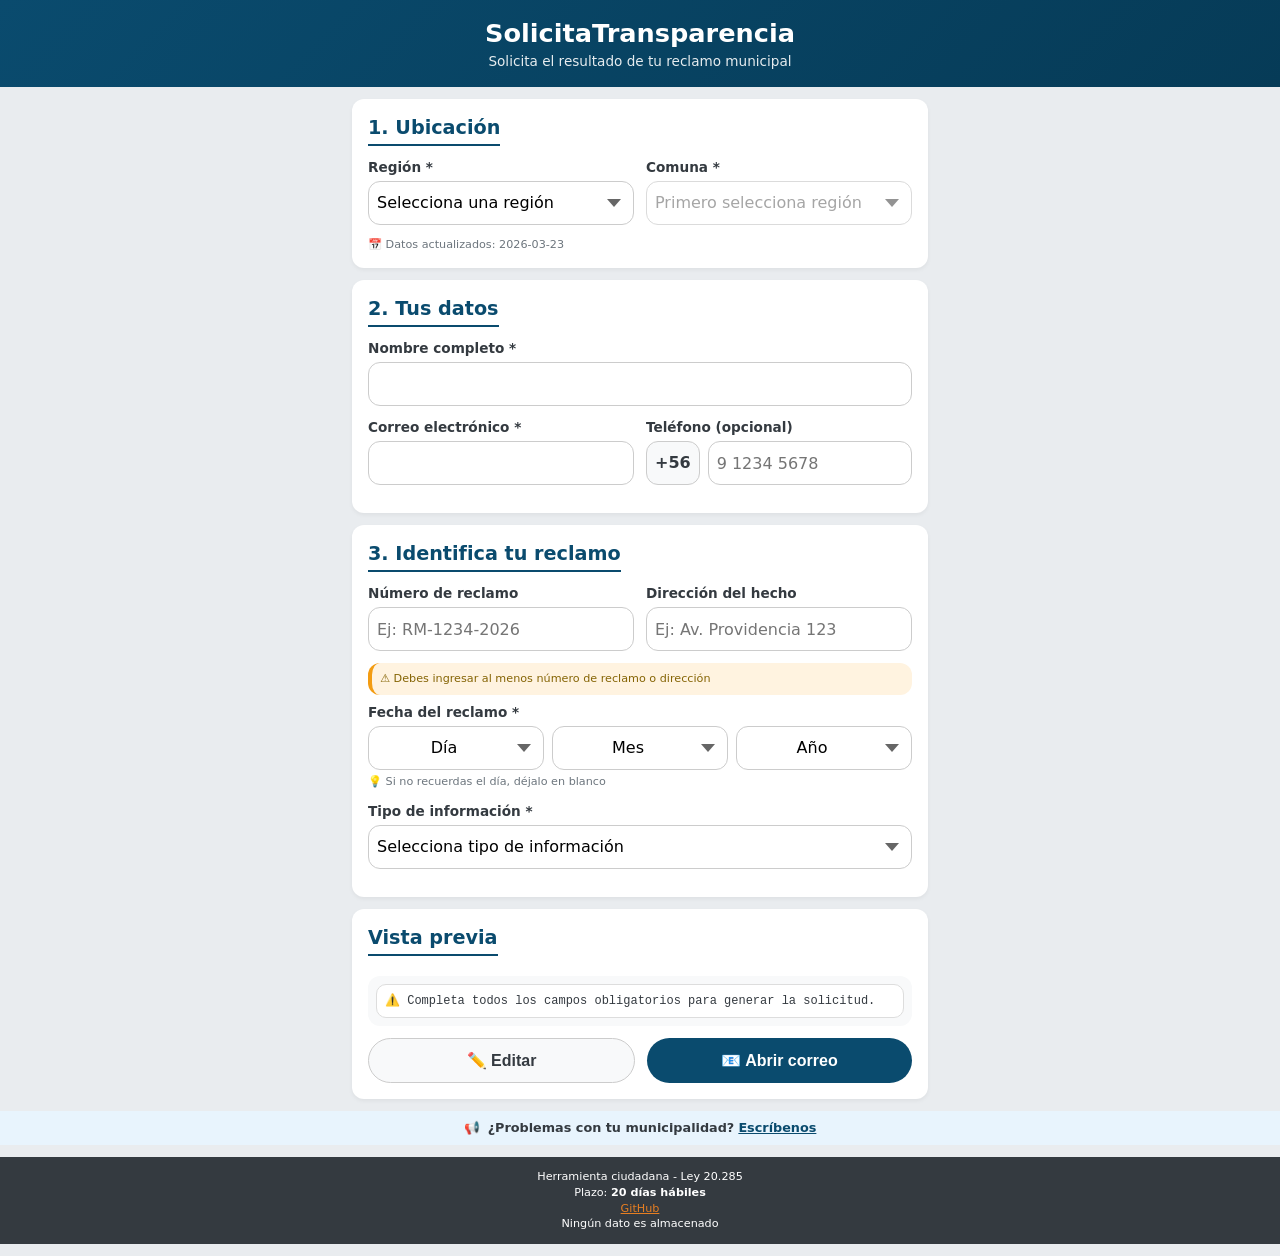
==== index.html @ af17c926 "Update manifest link in index.html" ====
<!DOCTYPE html>
<html lang="es">

<head>
    <meta charset="UTF-8">
    <meta name="viewport" content="width=device-width, initial-scale=1.0, user-scalable=yes, viewport-fit=cover">
    <meta name="description" content="Solicita el resultado de tus reclamos municipales de forma simple y rápida">
    <title>SolicitaTransparencia</title>

    <!-- CSS con versión -->
    <link rel="stylesheet" href="css/styles.css?v=10">

    <!-- PWA Manifest -->
    <link rel="manifest" href="/manifest.json">
    <meta name="theme-color" content="#0a4b6e">
    <meta name="apple-mobile-web-app-capable" content="yes">
    <meta name="apple-mobile-web-app-status-bar-style" content="black-translucent">
    <meta name="apple-mobile-web-app-title" content="SoliTrans">

    <!-- Favicon -->
    <link rel="icon" type="image/x-icon" href="assets/images/favicon.ico">
    <link rel="apple-touch-icon" href="assets/icons/icon-192.png">
</head>

<body>
    <header>
        <div class="container">
            <h1>SolicitaTransparencia</h1>
            <p class="tagline">Solicita el resultado de tu reclamo municipal</p>
        </div>
    </header>

    <main class="container">
        <!-- PASO 1: Ubicación -->
        <section class="paso">
            <h2>1. Ubicación</h2>
            <div class="form-row">
                <div class="form-group">
                    <label>Región *</label>
                    <select id="region" required>
                        <option value="">Cargando...</option>
                    </select>
                </div>
                <div class="form-group">
                    <label>Comuna *</label>
                    <select id="comuna" required disabled>
                        <option value="">Primero selecciona región</option>
                    </select>
                </div>
            </div>
            <div id="emailSelectorGroup" style="display: none;">
                <label>📧 Correo de envío</label>
                <div id="emailOptions" class="radio-group"></div>
            </div>
            <small id="fecha-actualizacion" class="info-text"></small>
        </section>

        <!-- PASO 2: Datos personales -->
        <section class="paso">
            <h2>2. Tus datos</h2>
            <div class="form-group">
                <label>Nombre completo *</label>
                <input type="text" id="nombre" required>
            </div>
            <div class="form-row">
                <div class="form-group">
                    <label>Correo electrónico *</label>
                    <input type="email" id="correo" required>
                </div>
                <div class="form-group">
                    <label>Teléfono (opcional)</label>
                    <div class="telefono-wrapper">
                        <span class="codigo-pais">+56</span>
                        <input type="tel" id="telefono" placeholder="9 1234 5678">
                    </div>
                </div>
            </div>
        </section>

        <!-- PASO 3: Identificación del reclamo -->
        <section class="paso">
            <h2>3. Identifica tu reclamo</h2>
            <div class="form-row">
                <div class="form-group">
                    <label>Número de reclamo</label>
                    <input type="text" id="numeroReclamo" placeholder="Ej: RM-1234-2026">
                </div>
                <div class="form-group">
                    <label>Dirección del hecho</label>
                    <input type="text" id="direccion" placeholder="Ej: Av. Providencia 123">
                </div>
            </div>
            <div class="aviso-validacion">
                <small>⚠️ Debes ingresar al menos número de reclamo o dirección</small>
            </div>

            <div class="form-group">
                <label>Fecha del reclamo *</label>
                <div class="fecha-wrapper">
                    <select id="dia">
                        <option value="">Día</option>
                    </select>
                    <select id="mes" required>
                        <option value="">Mes</option>
                    </select>
                    <select id="anio" required>
                        <option value="">Año</option>
                    </select>
                </div>
                <small>💡 Si no recuerdas el día, déjalo en blanco</small>
            </div>

            <div class="form-group">
                <label>Tipo de información *</label>
                <select id="tipoInfo" required>
                    <option value="">Cargando...</option>
                </select>
            </div>
            <div id="campoOtro" class="hidden">
                <textarea id="otroTexto" rows="2" placeholder="Describe tu solicitud..."></textarea>
            </div>
        </section>

        <!-- Vista previa -->
        <section class="paso">
            <h2>Vista previa</h2>
            <div class="preview-box">
                <div id="vistaPrevia" class="vista-previa">Completa los campos obligatorios</div>
            </div>
            <div class="acciones">
                <button id="btnEditar" class="btn-secundario">✏️ Editar</button>
                <button id="btnEnviar" class="btn-principal">📧 Abrir correo</button>
            </div>
        </section>
    </main>

    <!-- Banner reporte -->
    <div class="report-banner">
        <div class="container">
            <div class="report-content">
                <span class="report-icon">📢</span>
                <div class="report-text">
                    <strong>¿Problemas con tu municipalidad?</strong>
                    <a
                        href="mailto:adriangoodrich2000@gmail.com?subject=Correo/Municipalidad%20no%20encontrado">Escríbenos</a>
                </div>
            </div>
        </div>
    </div>

    <footer>
        <div class="container">
            <p>Herramienta ciudadana - Ley 20.285</p>
            <p>Plazo: <strong>20 días hábiles</strong></p>
            <p><a href="https://github.com/adriangoodrich/solicitatransparencia">GitHub</a></p>
            <p>Ningún dato es almacenado</p>
        </div>
    </footer>

    <!-- JavaScripts -->
    <script src="js/uiHelpers.js"></script>
    <script src="js/validaciones.js"></script>
    <script src="js/mailGenerator.js"></script>
    <script src="js/app.js"></script>

    <!-- Detector de vista de escritorio en móvil -->
    <script>
        (function () {
            // Función para detectar si está activada la vista de escritorio en móvil
            function detectarVistaEscritorio() {
                // Si el ancho del viewport es > 768px pero el dispositivo es móvil
                const esMovil = window.matchMedia("(max-width: 768px)").matches;
                const anchoViewport = window.innerWidth;

                // Si es móvil pero el viewport es más ancho de lo normal (signo de vista escritorio)
                if (esMovil && anchoViewport > 768) {
                    return true;
                }
                return false;
            }

            function mostrarAviso() {
                if (document.getElementById('desktop-view-warning')) return;

                const aviso = document.createElement('div');
                aviso.id = 'desktop-view-warning';
                aviso.style.cssText = `
                    background: #ff9800;
                    color: #000;
                    text-align: center;
                    padding: 12px 16px;
                    font-size: 14px;
                    font-weight: 500;
                    position: sticky;
                    top: 0;
                    z-index: 10000;
                    box-shadow: 0 2px 4px rgba(0,0,0,0.1);
                    cursor: pointer;
                `;
                aviso.innerHTML = `
                    📱 <strong>Vista de escritorio activada</strong> — La página se ve mejor en modo móvil.
                    <span style="text-decoration:underline; margin-left:8px;">Desactivar</span>
                `;

                // Insertar al inicio del body
                document.body.insertBefore(aviso, document.body.firstChild);

                // Al hacer clic, abrir el menú de Chrome con instrucciones
                aviso.addEventListener('click', () => {
                    alert('Para desactivar la vista de escritorio:\n\n1. Toca los tres puntos ⋮\n2. Desmarca "Vista de escritorio"\n3. La página se recargará automáticamente');
                });

                // También detectar cambios de orientación o redimension
                window.addEventListener('resize', () => {
                    if (!detectarVistaEscritorio()) {
                        aviso.remove();
                    }
                });
            }

            // Detectar al cargar
            if (detectarVistaEscritorio()) {
                mostrarAviso();
            }

            // Detectar cambios (por si el usuario cambia la orientación)
            window.addEventListener('resize', () => {
                if (detectarVistaEscritorio()) {
                    if (!document.getElementById('desktop-view-warning')) {
                        mostrarAviso();
                    }
                } else {
                    const aviso = document.getElementById('desktop-view-warning');
                    if (aviso) aviso.remove();
                }
            });
        })();
    </script>

    <!-- Service Worker con actualización automática -->
    <script>
        let refreshing = false;

        navigator.serviceWorker.addEventListener('controllerchange', () => {
            if (refreshing) return;
            refreshing = true;
            window.location.reload();
        });

        if ('serviceWorker' in navigator) {
            navigator.serviceWorker.register('/solicitatransparencia/sw.js')
                .then(registration => {
                    console.log('Service Worker registrado');
                    registration.addEventListener('updatefound', () => {
                        const newWorker = registration.installing;
                        newWorker.addEventListener('statechange', () => {
                            if (newWorker.state === 'installed' && navigator.serviceWorker.controller) {
                                setTimeout(() => window.location.reload(), 1500);
                            }
                        });
                    });
                })
                .catch(error => console.error('Error SW:', error));
        }
    </script>
</body>

</html>
---- css/styles.css ----
/* ============================================
   SolicitaTransparencia - v9
   Layout responsive para móvil con fixes de desbordamiento
   ============================================ */

:root {
    --color-primary: #0a4b6e;
    --color-primary-dark: #063b57;
    --color-secondary: #e67e22;
    --color-gray-light: #f8f9fa;
    --color-gray: #6c757d;
    --color-gray-dark: #343a40;
    --color-white: #ffffff;
    --color-error: #e74c3c;
    --color-warning: #f39c12;

    --spacing-xs: 4px;
    --spacing-sm: 8px;
    --spacing-md: 12px;
    --spacing-lg: 16px;
    --spacing-xl: 20px;

    --border-radius: 12px;
    --font-family: system-ui, -apple-system, 'Roboto', 'Segoe UI', sans-serif;
    --input-height: 44px;
}

html,
body {
    overflow-x: hidden;
    width: 100%;
    max-width: 100%;
    position: relative;
}

* {
    margin: 0;
    padding: 0;
    box-sizing: border-box;
    -webkit-tap-highlight-color: transparent;
}

html {
    -webkit-text-size-adjust: 100%;
    text-size-adjust: 100%;
}

body {
    font-family: var(--font-family);
    font-size: 16px;
    background: #e9ecef;
    color: var(--color-gray-dark);
    line-height: 1.4;
    padding: 0 0 var(--spacing-md) 0;
    overflow-x: hidden;
}

.container {
    max-width: 600px;
    margin: 0 auto;
    padding: 0 var(--spacing-md);
    width: 100%;
}

header {
    background: linear-gradient(135deg, var(--color-primary), var(--color-primary-dark));
    color: white;
    padding: var(--spacing-lg) 0;
    text-align: center;
    margin-bottom: var(--spacing-md);
}

header h1 {
    font-size: 1.6rem;
    font-weight: 700;
}

.tagline {
    font-size: 0.85rem;
    opacity: 0.9;
}

.paso {
    background: white;
    border-radius: var(--border-radius);
    padding: var(--spacing-lg);
    margin-bottom: var(--spacing-md);
    box-shadow: 0 2px 4px rgba(0, 0, 0, 0.05);
}

.paso h2 {
    font-size: 1.2rem;
    color: var(--color-primary);
    margin-bottom: var(--spacing-md);
    border-bottom: 2px solid var(--color-primary);
    display: inline-block;
    padding-bottom: 2px;
}

.form-group {
    margin-bottom: var(--spacing-md);
}

.form-row {
    display: flex;
    gap: var(--spacing-md);
    margin-bottom: var(--spacing-md);
    flex-wrap: wrap;
}

.form-row .form-group {
    flex: 1;
    margin-bottom: 0;
}

label {
    display: block;
    font-weight: 600;
    font-size: 0.85rem;
    margin-bottom: 4px;
    color: var(--color-gray-dark);
}

input,
select,
textarea {
    width: 100%;
    min-height: var(--input-height);
    padding: 0 var(--spacing-sm);
    border: 1px solid #ccc;
    border-radius: 12px;
    font-size: 16px;
    font-family: var(--font-family);
    background: white;
    -webkit-appearance: none;
    appearance: none;
}

select {
    background-image: url("data:image/svg+xml,%3Csvg xmlns='http://www.w3.org/2000/svg' width='14' height='8' viewBox='0 0 14 8'%3E%3Cpath fill='%23666' d='M7 8L0 0h14z'/%3E%3C/svg%3E");
    background-repeat: no-repeat;
    background-position: right 12px center;
    padding-right: 32px;
}

textarea {
    min-height: 80px;
    padding: var(--spacing-sm);
    resize: vertical;
}

input:focus,
select:focus,
textarea:focus {
    outline: none;
    border-color: var(--color-primary);
    box-shadow: 0 0 0 2px rgba(10, 75, 110, 0.2);
}

small,
.info-text {
    font-size: 0.7rem;
    color: var(--color-gray);
    margin-top: 4px;
    display: block;
}

.telefono-wrapper {
    display: flex;
    gap: var(--spacing-sm);
    align-items: stretch;
}

.codigo-pais {
    background: var(--color-gray-light);
    border: 1px solid #ccc;
    border-radius: 12px;
    padding: 0 var(--spacing-sm);
    display: flex;
    align-items: center;
    font-weight: 600;
    font-size: 16px;
    min-height: var(--input-height);
    white-space: nowrap;
}

.telefono-wrapper input {
    flex: 1;
}

.fecha-wrapper {
    display: flex;
    gap: var(--spacing-sm);
}

.fecha-wrapper select {
    flex: 1;
    text-align: center;
}

.aviso-validacion {
    background: #fff3e0;
    padding: var(--spacing-sm);
    border-radius: 12px;
    border-left: 4px solid var(--color-warning);
    margin: var(--spacing-sm) 0;
}

.aviso-validacion small {
    color: #856404;
    margin: 0;
}

.preview-box {
    background: var(--color-gray-light);
    border-radius: 12px;
    padding: var(--spacing-sm);
    margin: var(--spacing-sm) 0;
}

.vista-previa {
    background: white;
    padding: var(--spacing-sm);
    border-radius: 10px;
    font-family: monospace;
    font-size: 0.75rem;
    white-space: pre-wrap;
    word-break: break-word;
    overflow-wrap: break-word;
    overflow-x: hidden;
    max-height: 150px;
    overflow-y: auto;
    border: 1px solid #ddd;
}

.acciones {
    display: flex;
    gap: var(--spacing-md);
    margin-top: var(--spacing-md);
}

.btn-principal,
.btn-secundario {
    flex: 1;
    padding: 12px;
    font-size: 1rem;
    font-weight: 600;
    border: none;
    border-radius: 40px;
    cursor: pointer;
    text-align: center;
    transition: 0.2s;
    touch-action: manipulation;
}

.btn-principal {
    background: var(--color-primary);
    color: white;
}

.btn-secundario {
    background: var(--color-gray-light);
    color: var(--color-gray-dark);
    border: 1px solid #ccc;
}

.radio-group {
    display: flex;
    flex-direction: column;
    gap: 8px;
    margin-top: 4px;
}

.radio-label {
    display: flex;
    align-items: flex-start;
    gap: 12px;
    padding: 12px;
    border: 1px solid #e0e0e0;
    border-radius: 12px;
    background: white;
    cursor: pointer;
}

.radio-label:hover {
    background: #f8f9fa;
}

.radio-label input[type="radio"] {
    width: 20px;
    height: 20px;
    min-width: 20px;
    margin: 2px 0 0 0;
    accent-color: var(--color-primary);
    -webkit-appearance: auto;
    appearance: auto;
}

.radio-content {
    flex: 1;
    font-size: 0.85rem;
    line-height: 1.4;
    overflow-wrap: break-word;
    word-break: break-word;
}

.radio-content strong {
    display: block;
    margin-bottom: 4px;
}

.radio-content code {
    font-size: 0.75rem;
    background: #f0f0f0;
    padding: 2px 6px;
    border-radius: 6px;
    word-break: break-all;
    display: inline-block;
    max-width: 100%;
}

.badge {
    font-size: 0.65rem;
    padding: 2px 6px;
    border-radius: 20px;
    margin-left: 6px;
    white-space: nowrap;
}

.badge.verified {
    background: #d4edda;
    color: #155724;
}

.badge.alternative {
    background: #fff3cd;
    color: #856404;
}

.report-banner {
    background: #e8f4fd;
    padding: var(--spacing-sm) 0;
    margin: var(--spacing-md) 0;
}

.report-content {
    display: flex;
    align-items: center;
    justify-content: center;
    gap: 8px;
    font-size: 0.8rem;
    flex-wrap: wrap;
}

.report-text a {
    color: var(--color-primary);
    font-weight: 600;
    text-decoration: underline;
}

footer {
    background: var(--color-gray-dark);
    color: white;
    text-align: center;
    padding: var(--spacing-md) 0;
    font-size: 0.7rem;
}

footer a {
    color: var(--color-secondary);
}

.hidden {
    display: none;
}

.firefox-warning {
    background: #fff3cd;
    padding: 8px 12px;
    margin-bottom: var(--spacing-md);
    border-radius: 12px;
    display: flex;
    gap: 10px;
    font-size: 0.75rem;
}

#update-notification {
    position: fixed;
    bottom: 10px;
    left: 10px;
    right: 10px;
    z-index: 1000;
}

.update-banner {
    background: var(--color-primary);
    color: white;
    padding: 10px;
    border-radius: 40px;
    display: flex;
    align-items: center;
    justify-content: center;
    gap: 10px;
    font-size: 0.8rem;
    text-align: center;
}

@media (max-width: 600px) {
    .form-row {
        flex-direction: column;
        gap: var(--spacing-sm);
    }

    .fecha-wrapper {
        flex-direction: column;
        gap: var(--spacing-sm);
    }

    .fecha-wrapper select {
        width: 100%;
    }

    .acciones {
        flex-direction: column;
    }

    .btn-principal,
    .btn-secundario {
        width: 100%;
    }

    .radio-label {
        padding: 10px;
        gap: 10px;
    }

    .radio-content code {
        font-size: 0.7rem;
        word-break: break-all;
    }
}
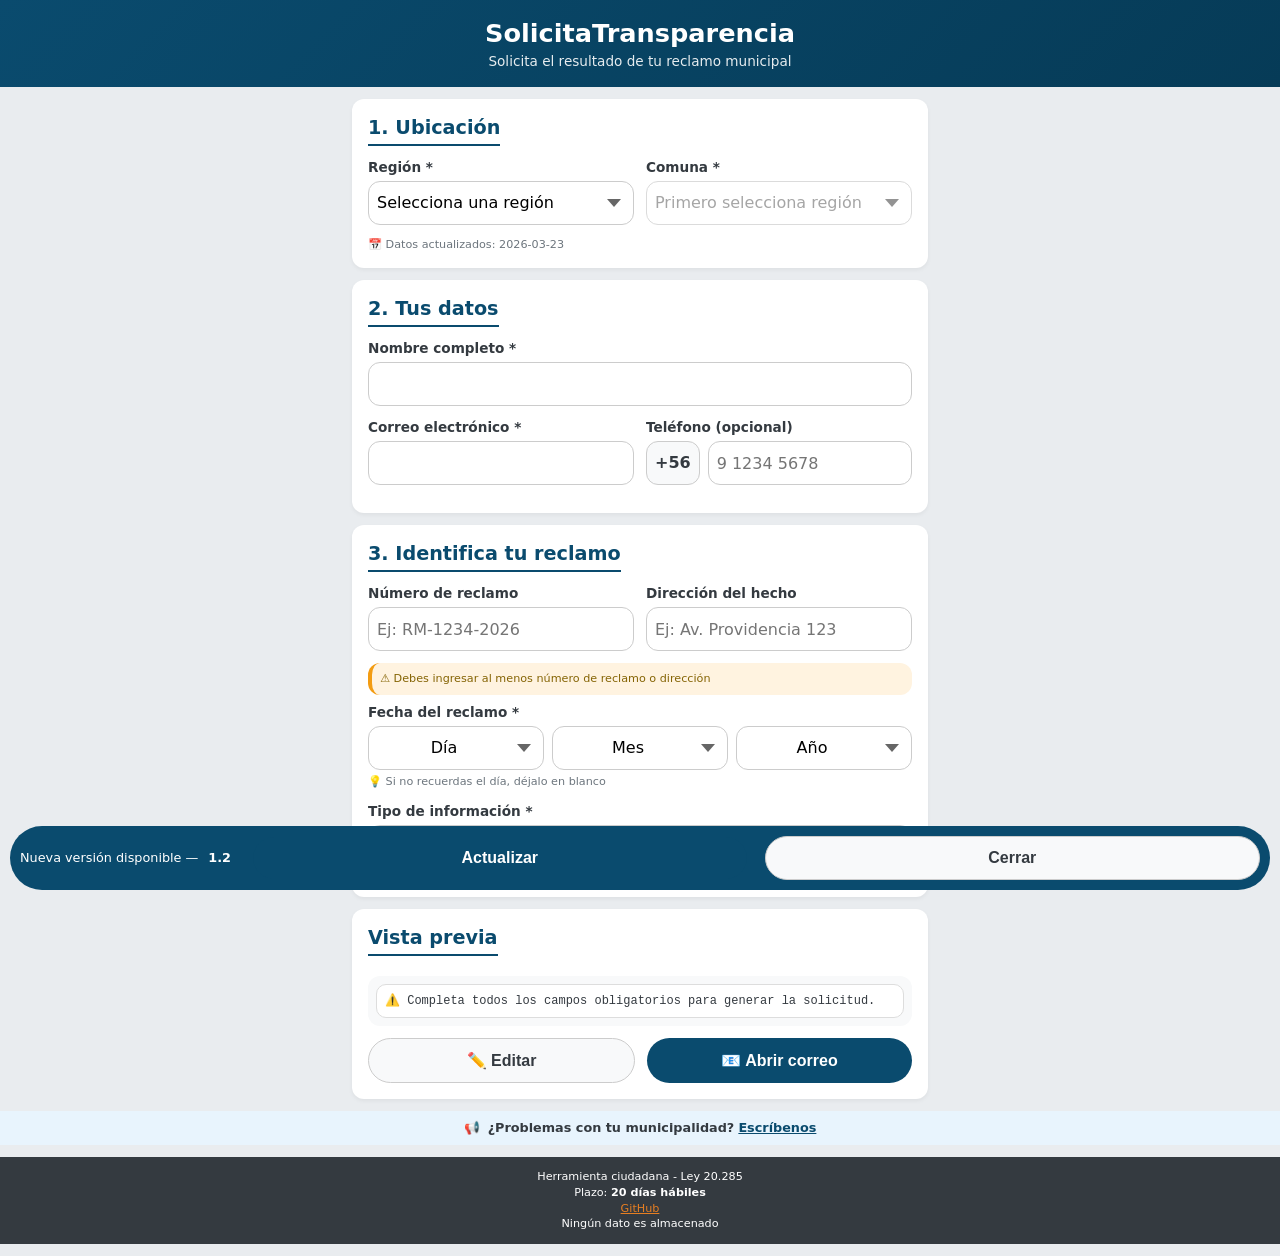
==== commit c1697a35: "Update service worker registration path" ====
--- a/index.html
+++ b/index.html
@@ -248,7 +248,7 @@
         });
 
         if ('serviceWorker' in navigator) {
-            navigator.serviceWorker.register('/solicitatransparencia/sw.js')
+            navigator.serviceWorker.register('/sw.js')
                 .then(registration => {
                     console.log('Service Worker registrado');
                     registration.addEventListener('updatefound', () => {
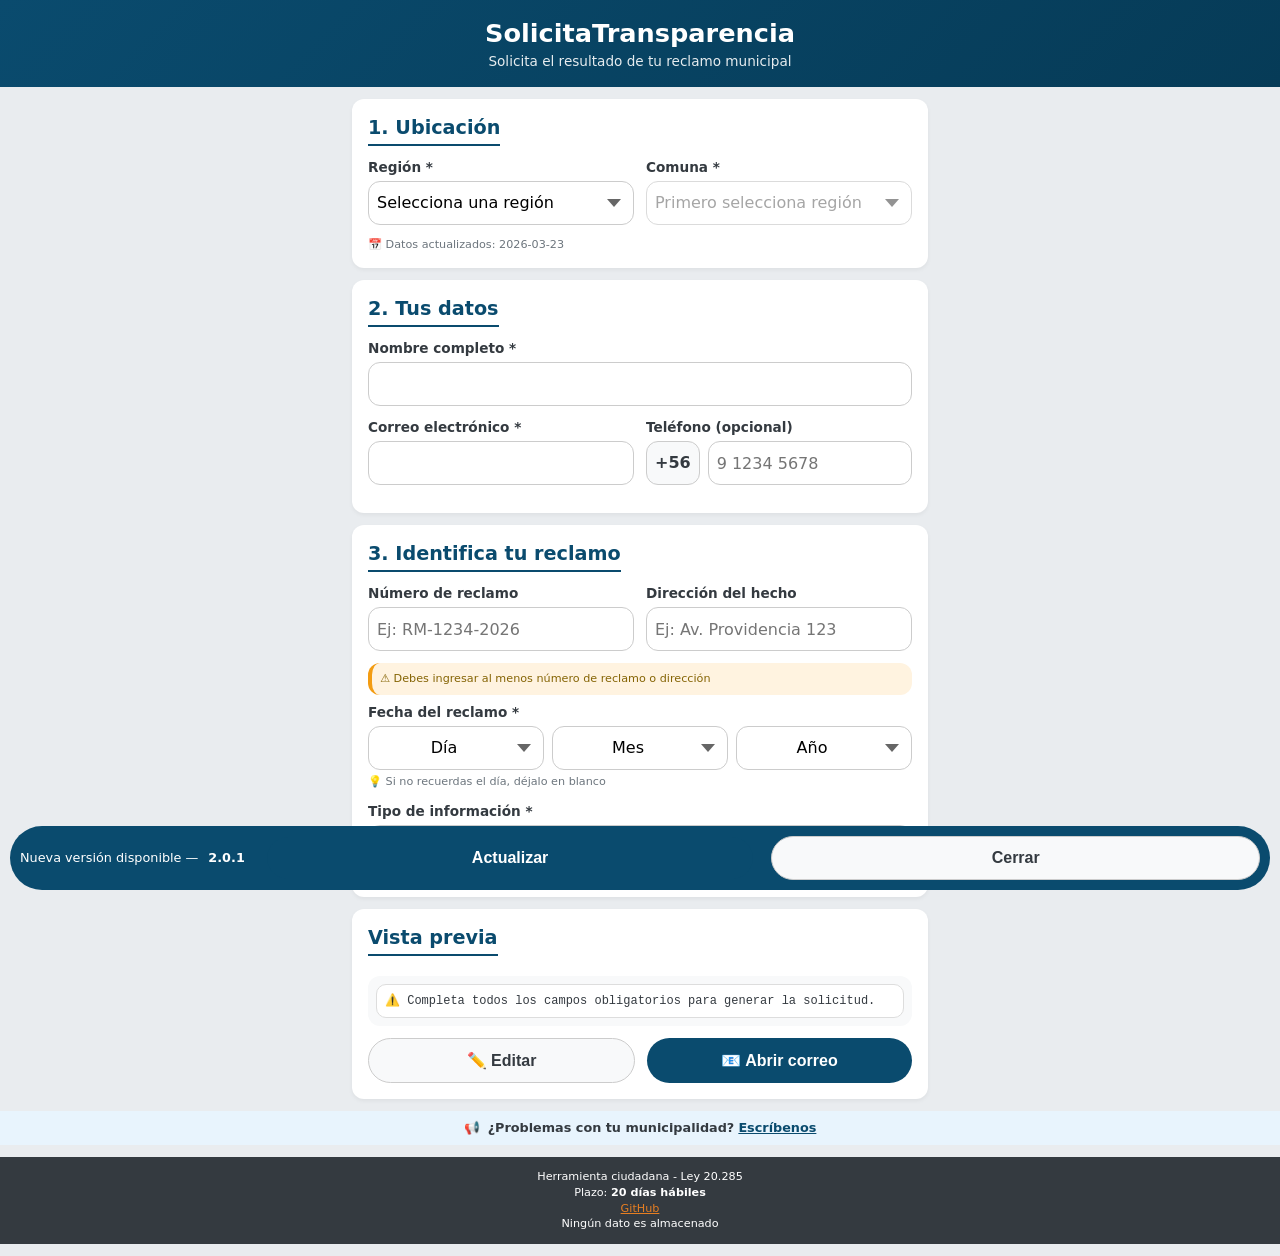
==== commit 6f56acb2: "Refactor PWA update notification and service worker logic" ====
--- a/index.html
+++ b/index.html
@@ -8,7 +8,7 @@
     <title>SolicitaTransparencia</title>
 
     <!-- CSS con versión -->
-    <link rel="stylesheet" href="css/styles.css?v=10">
+    <link rel="stylesheet" href="/css/styles.css?v=10">
 
     <!-- PWA Manifest -->
     <link rel="manifest" href="/manifest.json">
@@ -18,8 +18,8 @@
     <meta name="apple-mobile-web-app-title" content="SoliTrans">
 
     <!-- Favicon -->
-    <link rel="icon" type="image/x-icon" href="assets/images/favicon.ico">
-    <link rel="apple-touch-icon" href="assets/icons/icon-192.png">
+    <link rel="icon" type="image/x-icon" href="/assets/images/favicon.ico">
+    <link rel="apple-touch-icon" href="/assets/icons/icon-192.png">
 </head>
 
 <body>
@@ -237,32 +237,63 @@
         })();
     </script>
 
-    <!-- Service Worker con actualización automática -->
-    <script>
-        let refreshing = false;
-
-        navigator.serviceWorker.addEventListener('controllerchange', () => {
-            if (refreshing) return;
-            refreshing = true;
-            window.location.reload();
+  <!-- NOTIFICACIÓN DE NUEVA VERSIÓN -->
+  <div id="pwa-update-notification" style="display: none; position: fixed; bottom: 20px; left: 20px; right: 20px; background: #2d3748; color: white; padding: 16px; border-radius: 12px; text-align: center; z-index: 9999; font-family: system-ui, sans-serif; box-shadow: 0 4px 12px rgba(0,0,0,0.15);">
+    <p style="margin: 0 0 12px 0;">🔄 Nueva versión disponible</p>
+    <button id="update-pwa-btn" style="background: #48bb78; color: white; border: none; padding: 10px 24px; border-radius: 8px; cursor: pointer; font-weight: 600;">Actualizar ahora</button>
+  </div>
+
+  <script>
+    (function() {
+      if (!('serviceWorker' in navigator)) return;
+      
+      let updateNeeded = false;
+      let newWorker = null;
+      
+      // Detectar bucle de recargas
+      let reloadCount = localStorage.getItem('sw-reload-count') || 0;
+      if (reloadCount > 3) {
+        // Bucle detectado - limpiar todo
+        localStorage.clear();
+        caches.keys().then(keys => keys.forEach(key => caches.delete(key)));
+        window.location.reload();
+      }
+      
+      navigator.serviceWorker.register('/sw.js').then(reg => {
+        console.log('SW registrado');
+        
+        // Verificar actualizaciones cada 30 minutos
+        setInterval(() => reg.update(), 30 * 60 * 1000);
+        
+        reg.addEventListener('updatefound', () => {
+          newWorker = reg.installing;
+          
+          newWorker.addEventListener('statechange', () => {
+            if (newWorker.state === 'installed' && navigator.serviceWorker.controller) {
+              // Hay nueva versión
+              document.getElementById('pwa-update-notification').style.display = 'block';
+            }
+          });
         });
-
-        if ('serviceWorker' in navigator) {
-            navigator.serviceWorker.register('/sw.js')
-                .then(registration => {
-                    console.log('Service Worker registrado');
-                    registration.addEventListener('updatefound', () => {
-                        const newWorker = registration.installing;
-                        newWorker.addEventListener('statechange', () => {
-                            if (newWorker.state === 'installed' && navigator.serviceWorker.controller) {
-                                setTimeout(() => window.location.reload(), 1500);
-                            }
-                        });
-                    });
-                })
-                .catch(error => console.error('Error SW:', error));
+      });
+      
+      // Botón de actualizar
+      document.getElementById('update-pwa-btn').addEventListener('click', () => {
+        if (newWorker) {
+          // Contar recarga para detectar bucles
+          let count = parseInt(localStorage.getItem('sw-reload-count') || '0');
+          localStorage.setItem('sw-reload-count', count + 1);
+          
+          newWorker.postMessage({ action: 'skipWaiting' });
+          setTimeout(() => window.location.reload(), 100);
         }
-    </script>
+        document.getElementById('pwa-update-notification').style.display = 'none';
+      });
+      
+      // Resetear contador cuando todo funciona
+      setTimeout(() => localStorage.removeItem('sw-reload-count'), 5000);
+    })();
+  </script>
 </body>
 
 </html>
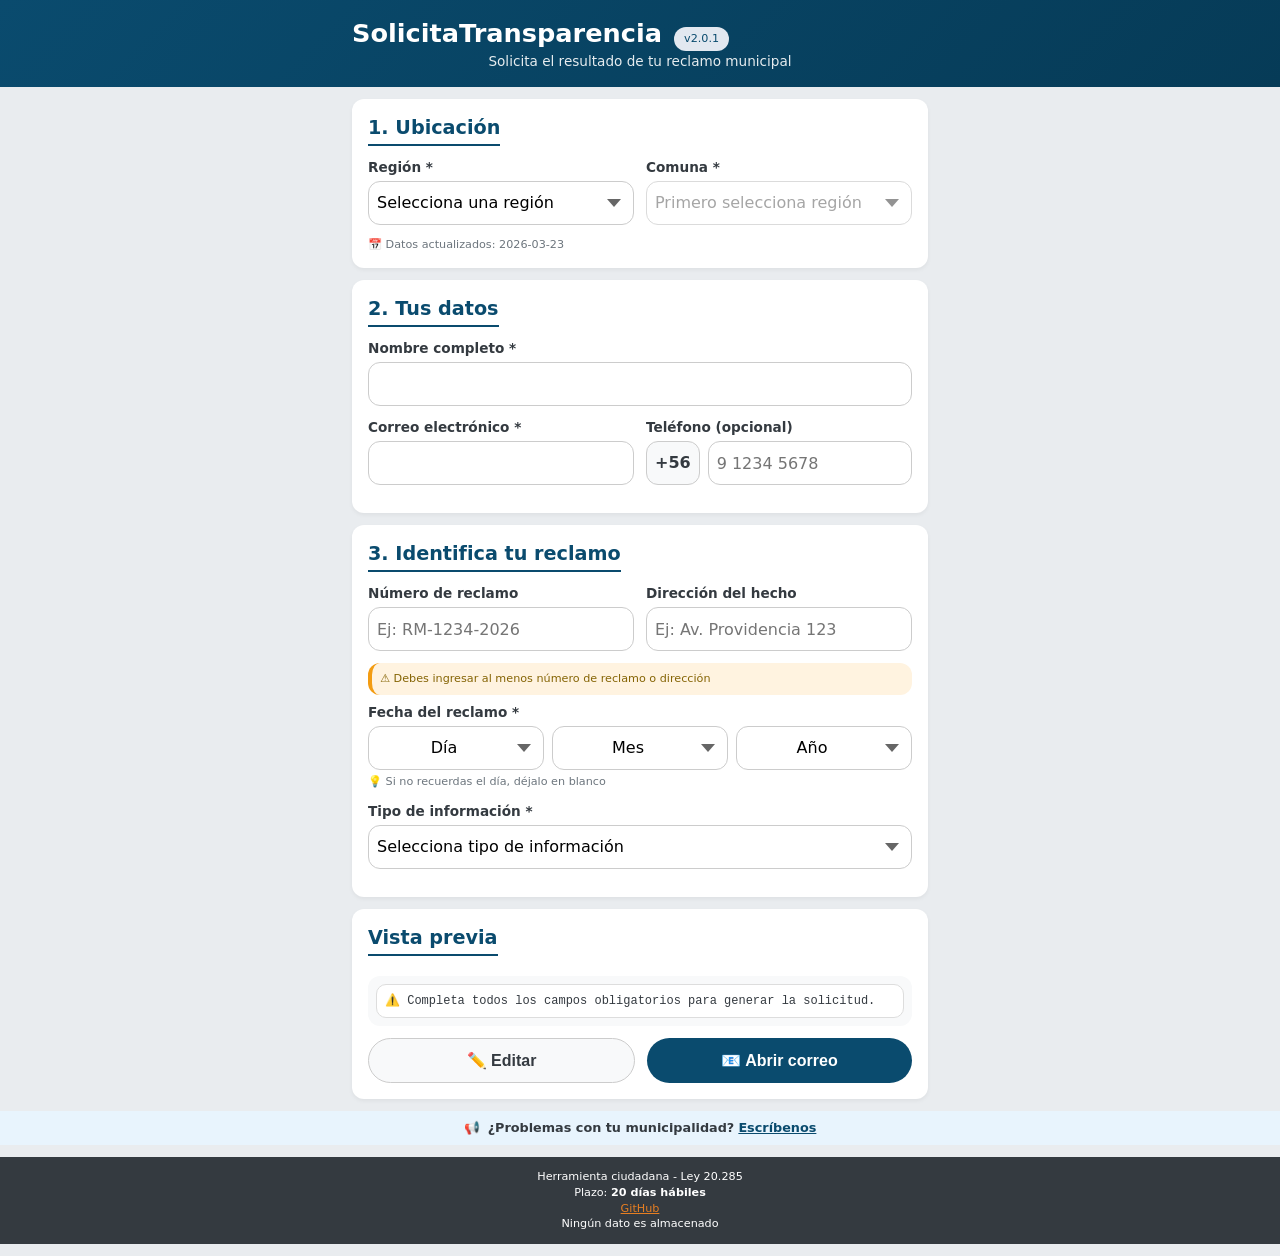
==== commit 69406783: "Enhance header and PWA update notification Updated the header to include app version and improved PW" ====
--- a/index.html
+++ b/index.html
@@ -25,7 +25,12 @@
 <body>
     <header>
         <div class="container">
-            <h1>SolicitaTransparencia</h1>
+            <div style="display: flex; align-items: baseline; justify-content: space-between; flex-wrap: wrap;">
+                <div style="display: flex; align-items: baseline; gap: 12px; flex-wrap: wrap;">
+                    <h1 style="margin: 0;">SolicitaTransparencia</h1>
+                    <span id="app-version" style="font-size: 0.7em; color: #0a4b6e; background: #e2e8f0; padding: 4px 10px; border-radius: 20px; font-weight: normal;">v1.0.0</span>
+                </div>
+            </div>
             <p class="tagline">Solicita el resultado de tu reclamo municipal</p>
         </div>
     </header>
@@ -158,10 +163,10 @@
     </footer>
 
     <!-- JavaScripts -->
-    <script src="js/uiHelpers.js"></script>
-    <script src="js/validaciones.js"></script>
-    <script src="js/mailGenerator.js"></script>
-    <script src="js/app.js"></script>
+    <script src="/js/uiHelpers.js"></script>
+    <script src="/js/validaciones.js"></script>
+    <script src="/js/mailGenerator.js"></script>
+    <script src="/js/app.js"></script>
 
     <!-- Detector de vista de escritorio en móvil -->
     <script>
@@ -237,63 +242,104 @@
         })();
     </script>
 
-  <!-- NOTIFICACIÓN DE NUEVA VERSIÓN -->
-  <div id="pwa-update-notification" style="display: none; position: fixed; bottom: 20px; left: 20px; right: 20px; background: #2d3748; color: white; padding: 16px; border-radius: 12px; text-align: center; z-index: 9999; font-family: system-ui, sans-serif; box-shadow: 0 4px 12px rgba(0,0,0,0.15);">
-    <p style="margin: 0 0 12px 0;">🔄 Nueva versión disponible</p>
-    <button id="update-pwa-btn" style="background: #48bb78; color: white; border: none; padding: 10px 24px; border-radius: 8px; cursor: pointer; font-weight: 600;">Actualizar ahora</button>
-  </div>
-
-  <script>
-    (function() {
-      if (!('serviceWorker' in navigator)) return;
-      
-      let updateNeeded = false;
-      let newWorker = null;
-      
-      // Detectar bucle de recargas
-      let reloadCount = localStorage.getItem('sw-reload-count') || 0;
-      if (reloadCount > 3) {
-        // Bucle detectado - limpiar todo
-        localStorage.clear();
-        caches.keys().then(keys => keys.forEach(key => caches.delete(key)));
-        window.location.reload();
-      }
-      
-      navigator.serviceWorker.register('/sw.js').then(reg => {
-        console.log('SW registrado');
-        
-        // Verificar actualizaciones cada 30 minutos
-        setInterval(() => reg.update(), 30 * 60 * 1000);
-        
-        reg.addEventListener('updatefound', () => {
-          newWorker = reg.installing;
-          
-          newWorker.addEventListener('statechange', () => {
-            if (newWorker.state === 'installed' && navigator.serviceWorker.controller) {
-              // Hay nueva versión
-              document.getElementById('pwa-update-notification').style.display = 'block';
-            }
-          });
-        });
-      });
-      
-      // Botón de actualizar
-      document.getElementById('update-pwa-btn').addEventListener('click', () => {
-        if (newWorker) {
-          // Contar recarga para detectar bucles
-          let count = parseInt(localStorage.getItem('sw-reload-count') || '0');
-          localStorage.setItem('sw-reload-count', count + 1);
-          
-          newWorker.postMessage({ action: 'skipWaiting' });
-          setTimeout(() => window.location.reload(), 100);
-        }
-        document.getElementById('pwa-update-notification').style.display = 'none';
-      });
-      
-      // Resetear contador cuando todo funciona
-      setTimeout(() => localStorage.removeItem('sw-reload-count'), 5000);
-    })();
-  </script>
+    <!-- NOTIFICACIÓN DE NUEVA VERSIÓN MEJORADA -->
+    <div id="pwa-update-notification" style="display: none; position: fixed; bottom: 20px; left: 20px; right: 20px; background: #2d3748; color: white; padding: 16px; border-radius: 12px; text-align: center; z-index: 9999; font-family: system-ui, sans-serif; box-shadow: 0 4px 12px rgba(0,0,0,0.15);">
+        <p style="margin: 0 0 12px 0;">
+            🔄 Nueva versión <strong id="new-version-number"></strong> disponible
+        </p>
+        <button id="update-pwa-btn" style="background: #48bb78; color: white; border: none; padding: 10px 24px; border-radius: 8px; cursor: pointer; font-weight: 600;">Actualizar ahora</button>
+    </div>
+
+    <script>
+        (function() {
+            if (!('serviceWorker' in navigator)) return;
+            
+            let newWorker = null;
+            let newVersion = null;
+            
+            // Detectar bucle de recargas
+            let reloadCount = localStorage.getItem('sw-reload-count') || 0;
+            if (reloadCount > 3) {
+                localStorage.clear();
+                caches.keys().then(keys => keys.forEach(key => caches.delete(key)));
+                window.location.reload();
+            }
+            
+            // Función para obtener la versión actual del SW
+            function getCurrentVersion() {
+                fetch('/sw.js?t=' + Date.now())
+                    .then(response => response.text())
+                    .then(text => {
+                        const versionMatch = text.match(/VERSION\s*=\s*['"]([^'"]+)['"]/);
+                        if (versionMatch) {
+                            const version = versionMatch[1];
+                            const versionSpan = document.getElementById('app-version');
+                            if (versionSpan) versionSpan.textContent = `v${version}`;
+                        }
+                    })
+                    .catch(err => console.log('Error al obtener versión:', err));
+            }
+            
+            // Obtener la nueva versión desde sw.js (para mostrarla en la notificación)
+            function fetchNewVersion() {
+                return fetch('/sw.js?t=' + Date.now())
+                    .then(response => response.text())
+                    .then(text => {
+                        const versionMatch = text.match(/VERSION\s*=\s*['"]([^'"]+)['"]/);
+                        return versionMatch ? versionMatch[1] : null;
+                    });
+            }
+            
+            navigator.serviceWorker.register('/sw.js').then(reg => {
+                console.log('SW registrado');
+                getCurrentVersion();
+                
+                // Verificar actualizaciones cada 30 minutos
+                setInterval(() => reg.update(), 30 * 60 * 1000);
+                
+                reg.addEventListener('updatefound', () => {
+                    newWorker = reg.installing;
+                    
+                    // Obtener la nueva versión para mostrarla
+                    fetchNewVersion().then(version => {
+                        newVersion = version;
+                    });
+                    
+                    newWorker.addEventListener('statechange', () => {
+                        if (newWorker.state === 'installed' && navigator.serviceWorker.controller) {
+                            // Mostrar notificación con el número de la nueva versión
+                            const notification = document.getElementById('pwa-update-notification');
+                            const versionSpan = document.getElementById('new-version-number');
+                            if (versionSpan && newVersion) {
+                                versionSpan.textContent = `v${newVersion}`;
+                            }
+                            if (notification) notification.style.display = 'block';
+                        }
+                    });
+                });
+            }).catch(err => {
+                console.error('Error al registrar SW:', err);
+            });
+            
+            // Botón de actualizar
+            const updateBtn = document.getElementById('update-pwa-btn');
+            if (updateBtn) {
+                updateBtn.addEventListener('click', () => {
+                    if (newWorker) {
+                        let count = parseInt(localStorage.getItem('sw-reload-count') || '0');
+                        localStorage.setItem('sw-reload-count', count + 1);
+                        newWorker.postMessage({ action: 'skipWaiting' });
+                        setTimeout(() => window.location.reload(), 100);
+                    }
+                    const notification = document.getElementById('pwa-update-notification');
+                    if (notification) notification.style.display = 'none';
+                });
+            }
+            
+            // Resetear contador cuando todo funciona
+            setTimeout(() => localStorage.removeItem('sw-reload-count'), 5000);
+        })();
+    </script>
 </body>
 
 </html>
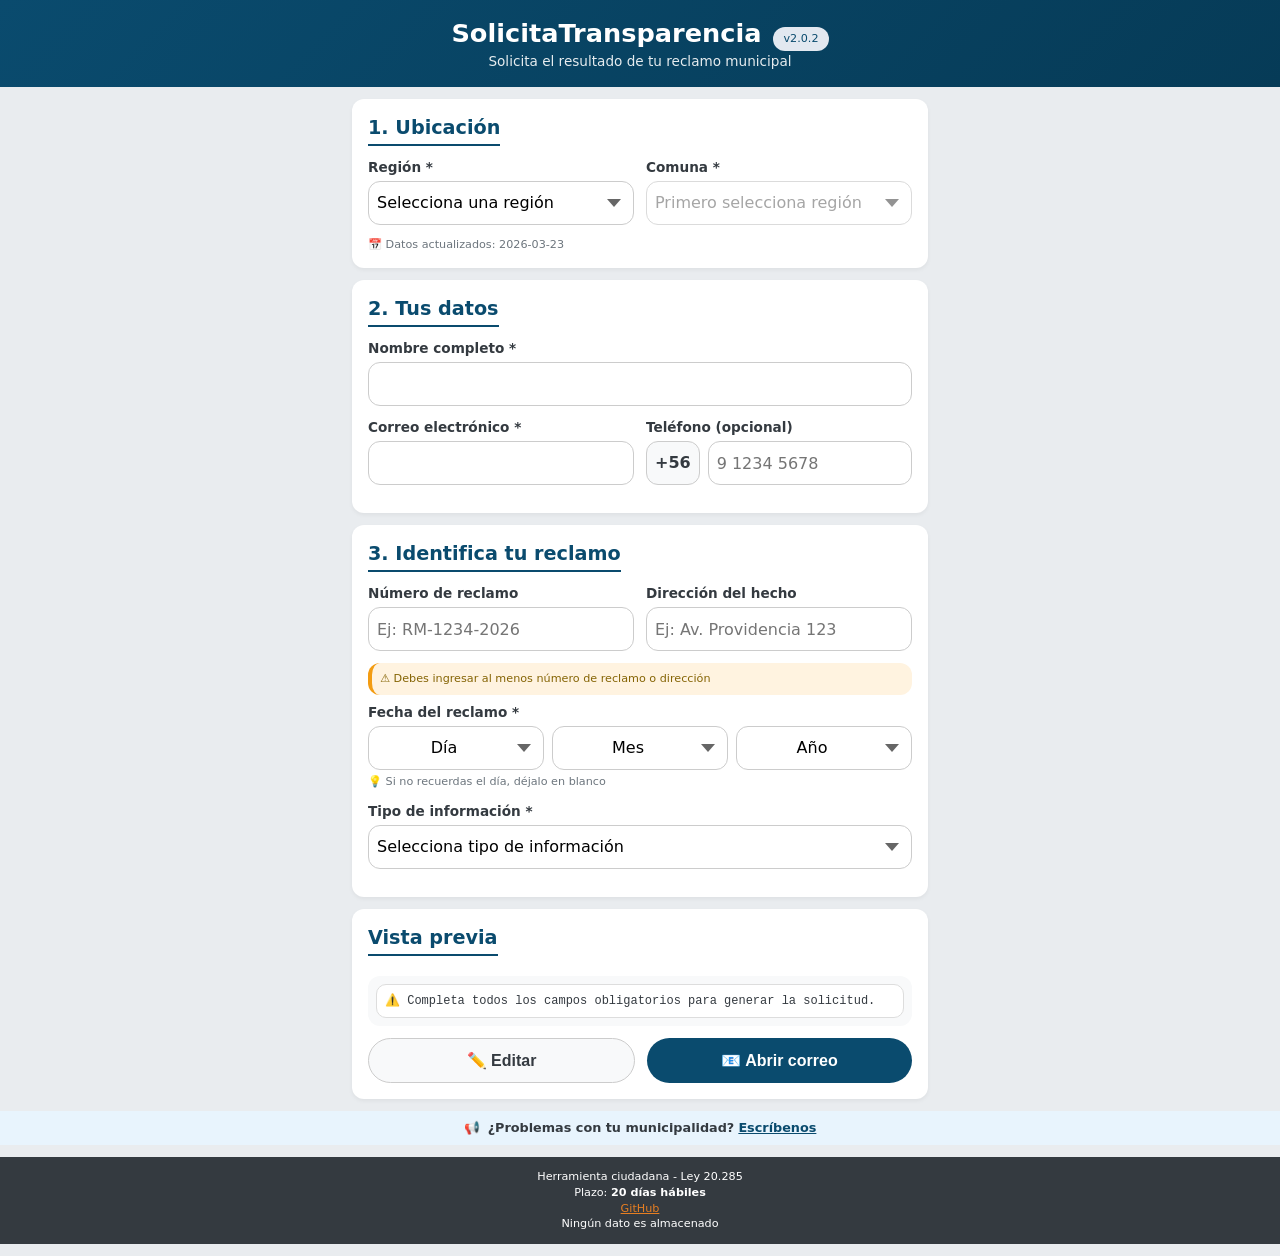
==== commit 74490142: "Center title and tagline in index.html" ====
--- a/index.html
+++ b/index.html
@@ -25,13 +25,14 @@
 <body>
     <header>
         <div class="container">
-            <div style="display: flex; align-items: baseline; justify-content: space-between; flex-wrap: wrap;">
-                <div style="display: flex; align-items: baseline; gap: 12px; flex-wrap: wrap;">
-                    <h1 style="margin: 0;">SolicitaTransparencia</h1>
-                    <span id="app-version" style="font-size: 0.7em; color: #0a4b6e; background: #e2e8f0; padding: 4px 10px; border-radius: 20px; font-weight: normal;">v1.0.0</span>
-                </div>
-            </div>
-            <p class="tagline">Solicita el resultado de tu reclamo municipal</p>
+            <!-- TÍTULO CENTRADO CORREGIDO -->
+            <div style="text-align: center;">
+                <div style="display: flex; align-items: baseline; justify-content: center; gap: 12px; flex-wrap: wrap;">
+                    <h1 style="margin: 0; display: inline-block;">SolicitaTransparencia</h1>
+                    <span id="app-version" style="font-size: 0.7em; color: #0a4b6e; background: #e2e8f0; padding: 4px 10px; border-radius: 20px; font-weight: normal; display: inline-block;">v1.0.0</span>
+                </div>
+            </div>
+            <p class="tagline" style="text-align: center;">Solicita el resultado de tu reclamo municipal</p>
         </div>
     </header>
 
